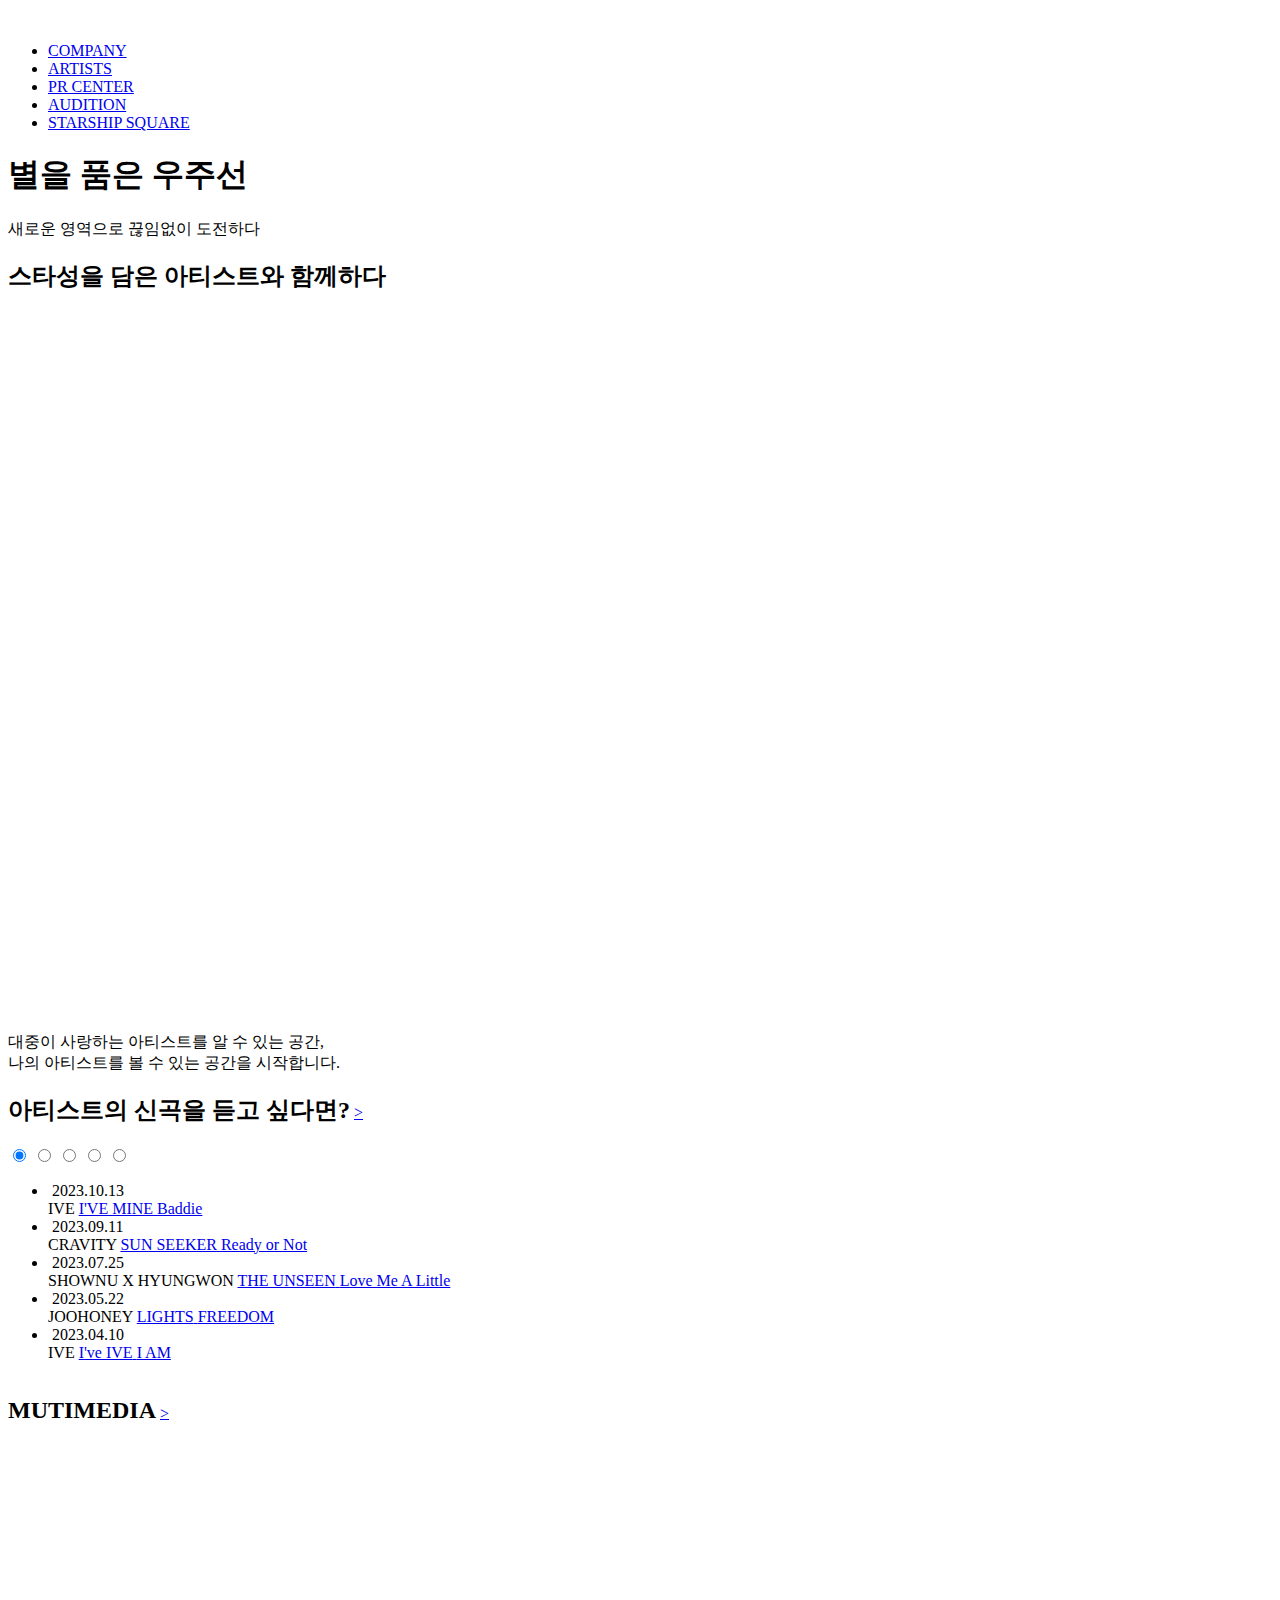
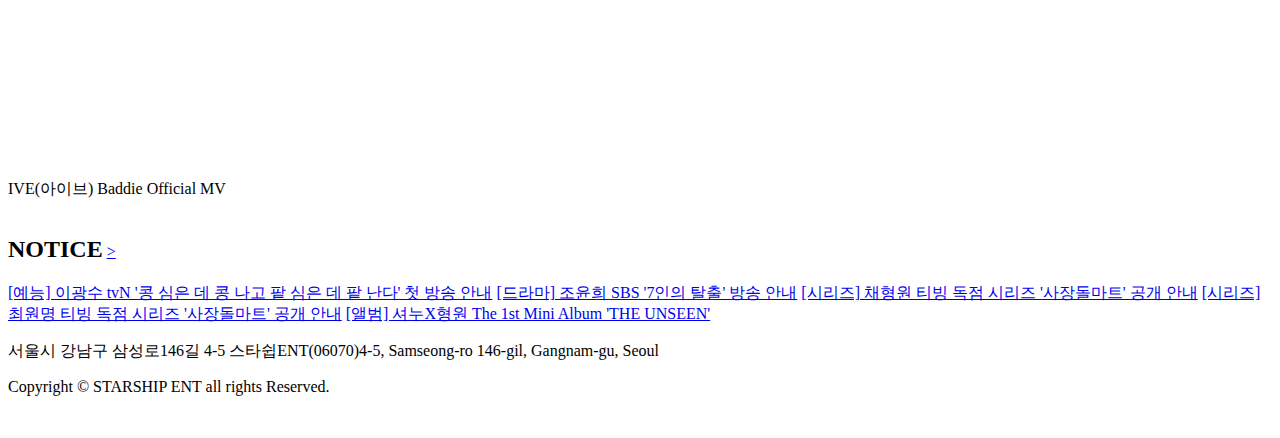
==== index.html @ 055a414c "Add files via upload" ====
<!DOCTYPE html>
<html lang="en">
<head>
    <meta charset="UTF-8">
    <meta name="viewport" content="width=device-width, initial-scale=1.0">
    <link rel="stylesheet" href="styles.css">
    <title>STARSHIP</title>
</head>
<body>
    <header>
        <div class="nav">
            <div class="logo"><a href="index.html">
                <img src="스타쉽엔터테인먼트_CI.png" alt="">
            </a></div>
            <div class="menu">
                <ul>
                    <li><a href="company.html">COMPANY</a></li>
                    <li><a href="artist.html">ARTISTS</a></li>
                    <li><a href="prcenter.html">PR CENTER</a></li>
                    <li><a href="audition.html">AUDITION</a></li>
                    <li><a href="https://www.starship-square.com/">STARSHIP SQUARE</a></li>
                </ul>
            </div>
        </div>
        <div class="hero">
            <h1>별을 품은 우주선</h1>
            <p>새로운 영역으로 끊임없이 도전하다</p>
        </div>
    </header>
    <main>
        <div class="know">
            <h2>스타성을 담은 아티스트와 함께하다</h2>
            <div class="sl">
                <div class="im"><img src="cravity.jpg" alt=""></div>
                <div class="im"><img src="p_jeongsewoon_1.jpg" alt=""></div>
                <div class="im"><img src="p_leekwangsoo.jpg" alt=""></div>
                <div class="im"><img src="p_youngmin.jpg" alt=""></div>
                <div class="im"><img src="p_wjsn.jpg" alt=""></div>
                <div class="im"><img src="p_shinseungho.jpg" alt=""></div>
                <div class="im"><img src="p_ryuhyeyoung.jpg" alt=""></div>
                <div class="im"><img src="p_jungwonchang.jpg" alt=""></div>
                <div class="im"><img src="p_brothersu.jpg" alt=""></div>
                <div class="im"><img src="p_jangdaa.png" alt=""></div>
                <div class="im"><img src="cravity.jpg" alt=""></div>
                <div class="im"><img src="p_jeongsewoon_1.jpg" alt=""></div>
                <div class="im"><img src="p_leekwangsoo.jpg" alt=""></div>
                <div class="im"><img src="p_youngmin.jpg" alt=""></div>
                <div class="im"><img src="p_wjsn.jpg" alt=""></div>
                <div class="im"><img src="p_shinseungho.jpg" alt=""></div>
                <div class="im"><img src="p_ryuhyeyoung.jpg" alt=""></div>
                <div class="im"><img src="p_jungwonchang.jpg" alt=""></div>
                <div class="im"><img src="p_brothersu.jpg" alt=""></div>
                <div class="im"><img src="p_jangdaa.png" alt=""></div>
            </div>
            <div class="sl">
                <div class="im"><img src="p_kwill.jpg" alt=""></div>
                <div class="im"><img src="p_kimbeom.jpg" alt=""></div>
                <div class="im"><img src="p_monstax.jpg" alt=""></div>
                <div class="im"><img src="p_goara.jpg" alt=""></div>
                <div class="im"><img src="p_songseungheon.jpg" alt=""></div>
                <div class="im"><img src="p_ive.jpg" alt=""></div>
                <div class="im"><img src="p_songhayoon.jpg" alt=""></div>
                <div class="im"><img src="p_jeonsomin.jpg" alt=""></div>
                <div class="im"><img src="p_soobin.jpg" alt=""></div>
                <div class="im"><img src="p_choiwonmyeong.jpg" alt=""></div>
                <div class="im"><img src="p_kwill.jpg" alt=""></div>
                <div class="im"><img src="p_kimbeom.jpg" alt=""></div>
                <div class="im"><img src="p_monstax.jpg" alt=""></div>
                <div class="im"><img src="p_goara.jpg" alt=""></div>
                <div class="im"><img src="p_songseungheon.jpg" alt=""></div>
                <div class="im"><img src="p_ive.jpg" alt=""></div>
                <div class="im"><img src="p_songhayoon.jpg" alt=""></div>
                <div class="im"><img src="p_jeonsomin.jpg" alt=""></div>
                <div class="im"><img src="p_soobin.jpg" alt=""></div>
                <div class="im"><img src="p_choiwonmyeong.jpg" alt=""></div>
            </div>
            <div class="st">
              <div class="line"><span class="poin">대중이 사랑하는 아티스트</span><span class="nor">를 알 수 있는 공간,</span></div>
              <div class="line"><span class="poin">나의 아티스트</span><span class="nor">를 볼 수 있는 공간을 시작합니다.</span></div>
            </div>
        </div>
        <div id="mu">
          <div class="text-more">
            <h2 style="display: inline-block;">아티스트의 신곡을 듣고 싶다면?</h2> <span><a href="prcenter.html" class="more">></a></span>
        </div>
                <div class="section">
                  <input type="radio" class="slot" name="slide" id="slide01" checked>
                  <input type="radio" class="slot" name="slide" id="slide02">
                  <input type="radio" class="slot" name="slide" id="slide03">
                  <input type="radio" class="slot" name="slide" id="slide04">
                  <input type="radio" class="slot" name="slide" id="slide05">
            
                  <div class="slidewrap">
                    <ul class="slidelist">
                      <li>
                        <a>
                          <label for="slide05" class="left"></label>
                          <img src="https://cdnimg.melon.co.kr/cm2/album/images/113/33/459/11333459_20231013103537_1000.jpg?faf3d08c19b6937258fd17162051dbc8/melon/quality/80/optimize"
                            alt="" width="350px">
                            <label for="slide02" class="right"></label>
                            <span class="datete">2023.10.13</span>
                          <div class="txt">
                            <span class="date">IVE</span>
                            <a href="https://www.melon.com/album/detail.htm?albumId=11333459" class="mu-lin">
                            <span class="title">I'VE MINE</span>
                            <span class="name">Baddie</span>
                          </a>
                          </div>
                        </a>
                      </li>
                      <li>
                        <a>
                          <label for="slide01" class="left"></label>
                          <img
                            src="https://cdnimg.melon.co.kr/cm2/album/images/113/18/005/11318005_20230911131859_1000.jpg?0e2ffbc99a0d0b1f7ffd1929bab01551/melon/quality/80/optimize"
                            alt="" width="350px">
                          <label for="slide03" class="right"></label>
                          <span class="datete">2023.09.11</span>
                          <div class="txt">
                            <span class="date">CRAVITY</span>
                            <a href="https://www.melon.com/album/detail.htm?albumId=11318005" class="mu-lin">
                            <span class="title">SUN SEEKER</span>
                            <span class="name">Ready or Not</span>
                            </a>
                          </div>
                        </a>
                      </li>
                      <li>
                        <a>
                          <label for="slide02" class="left"></label>
                          <img
                            src="https://cdnimg.melon.co.kr/cm2/album/images/112/91/612/11291612_20230724155538_1000.jpg?666a932a29066b6ec668c2d84c4a0f93/melon/quality/80/optimize"
                            alt="" width="350px">
                          <label for="slide04" class="right"></label>
                          <span class="datete">2023.07.25</span>
                          <div class="txt">
                            <span class="date">SHOWNU X HYUNGWON</span>
                            <a href="https://www.melon.com/album/detail.htm?albumId=11291612" class="mu-lin">
                            <span class="title">THE UNSEEN</span>
                            <span class="name">Love Me A Little</span>
                            </a>
                          </div>
                        </a>
                      </li>
                      <li>
                        <a>
                          <label for="slide03" class="left"></label>
                          <img src="https://cdnimg.melon.co.kr/cm2/album/images/112/49/077/11249077_20230522111009_1000.jpg?d5525242aa5a45f24585cd843d3219ab/melon/quality/80/optimize"
                            alt="" width="350px">
                            <label for="slide05" class="right"></label>
                            <span class="datete">2023.05.22</span>
                          <div class="txt">
                            <span class="date">JOOHONEY</span>
                            <a href="https://www.melon.com/album/detail.htm?albumId=11249077" class="mu-lin">
                            <span class="title">LIGHTS</span>
                            <span class="name">FREEDOM</span>
                            </a>
                          </div>
                        </a>
                      </li>
                      <li>
                        <a>
                          <label for="slide04" class="left"></label>
                          <img src="https://cdnimg.melon.co.kr/cm2/album/images/112/11/297/11211297_20230410151046_1000.jpg?1af1b1d675154cbc4d581f9b36c75ebf/melon/quality/80/optimize"
                            alt="" width="350px">
                            <label for="slide01" class="right"></label>
                            <span class="datete">2023.04.10</span>
                          <div class="txt">
                            <span class="date">IVE</span>
                            <a href="https://www.melon.com/album/detail.htm?albumId=11211297" class="mu-lin">
                            <span class="title">I've IVE</span>
                            <span class="name">I AM</span>
                            </a>
                          </div>
                        </a>
                      </li>
                    </ul>
                  </div>
                </div>
                </a>
              </div>
              <div class="mus">
                <div class="text-more">
                    <h2 style="display: inline-block;">MUTIMEDIA</h2> <span><a href="#" class="more">></a></span>
                </div>
                <iframe width="560" height="315" src="https://www.youtube.com/embed/Da4P2uT4mVc?si=kbrC0Az6dJPvC8Ch" title="YouTube video player" frameborder="0" allow="accelerometer; autoplay; clipboard-write; encrypted-media; gyroscope; picture-in-picture; web-share" allowfullscreen></iframe>
                <p class="mutititle">IVE(아이브) Baddie Official MV</p>
              </div>
              <div class="mus">
                <div class="text-more">
                    <h2 style="display: inline-block;">NOTICE</h2> <span><a href="#" class="more">></a></span>
                </div>
                <div class="noti">
                    <a href="#" class="nt">[예능] 이광수 tvN '콩 심은 데 콩 나고 팥 심은 데 팥 난다' 첫 방송 안내</a>
                    <a href="#" class="nt">[드라마] 조윤희 SBS '7인의 탈출' 방송 안내</a>
                    <a href="#" class="nt">[시리즈] 채형원 티빙 독점 시리즈 '사장돌마트' 공개 안내</a>
                    <a href="#" class="nt">[시리즈] 최원명 티빙 독점 시리즈 '사장돌마트' 공개 안내</a>
                    <a href="#" class="nt">[앨범] 셔누X형원 The 1st Mini Album 'THE UNSEEN'</a>
                </div>
              </div>
    </main>
    <footer>
        <div class="ft">
            <p>서울시 강남구 삼성로146길 4-5 스타쉽ENT(06070)4-5, Samseong-ro 146-gil, Gangnam-gu, Seoul</p>
            <p>Copyright © STARSHIP ENT all rights Reserved.</p>
            <div class="sns">
              <a href="https://www.instagram.com/officialstarship/"><img src="instagram.png" alt=""></a>
              <a href="https://twitter.com/STARSHIPent"><img src="twitter-alt.png" alt=""></a>
              <a href="https://www.facebook.com/officialstarship"><img src="facebook.png" alt=""></a>
              <a href="https://www.youtube.com/user/starshipTV"><img src="youtube.png" alt=""></a>
            </div>
        </div>
    </footer>
</body>
</html>
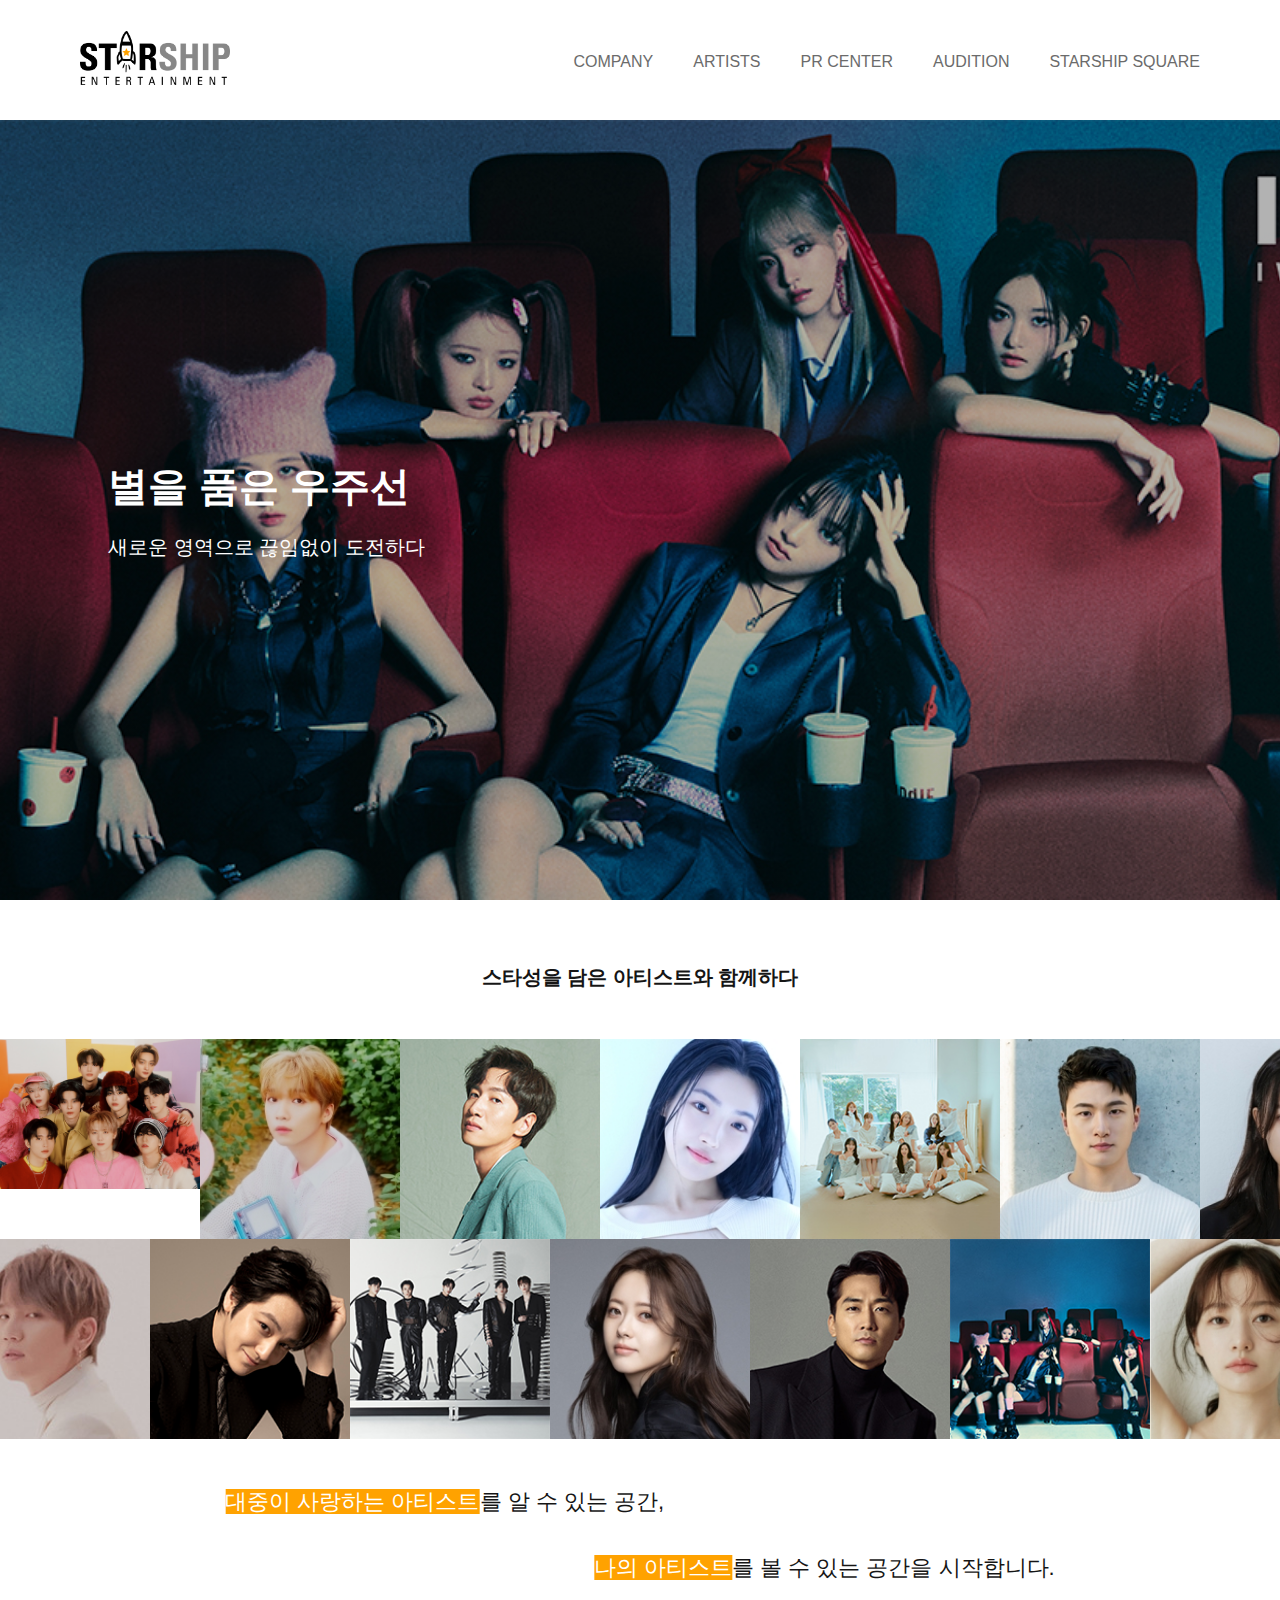
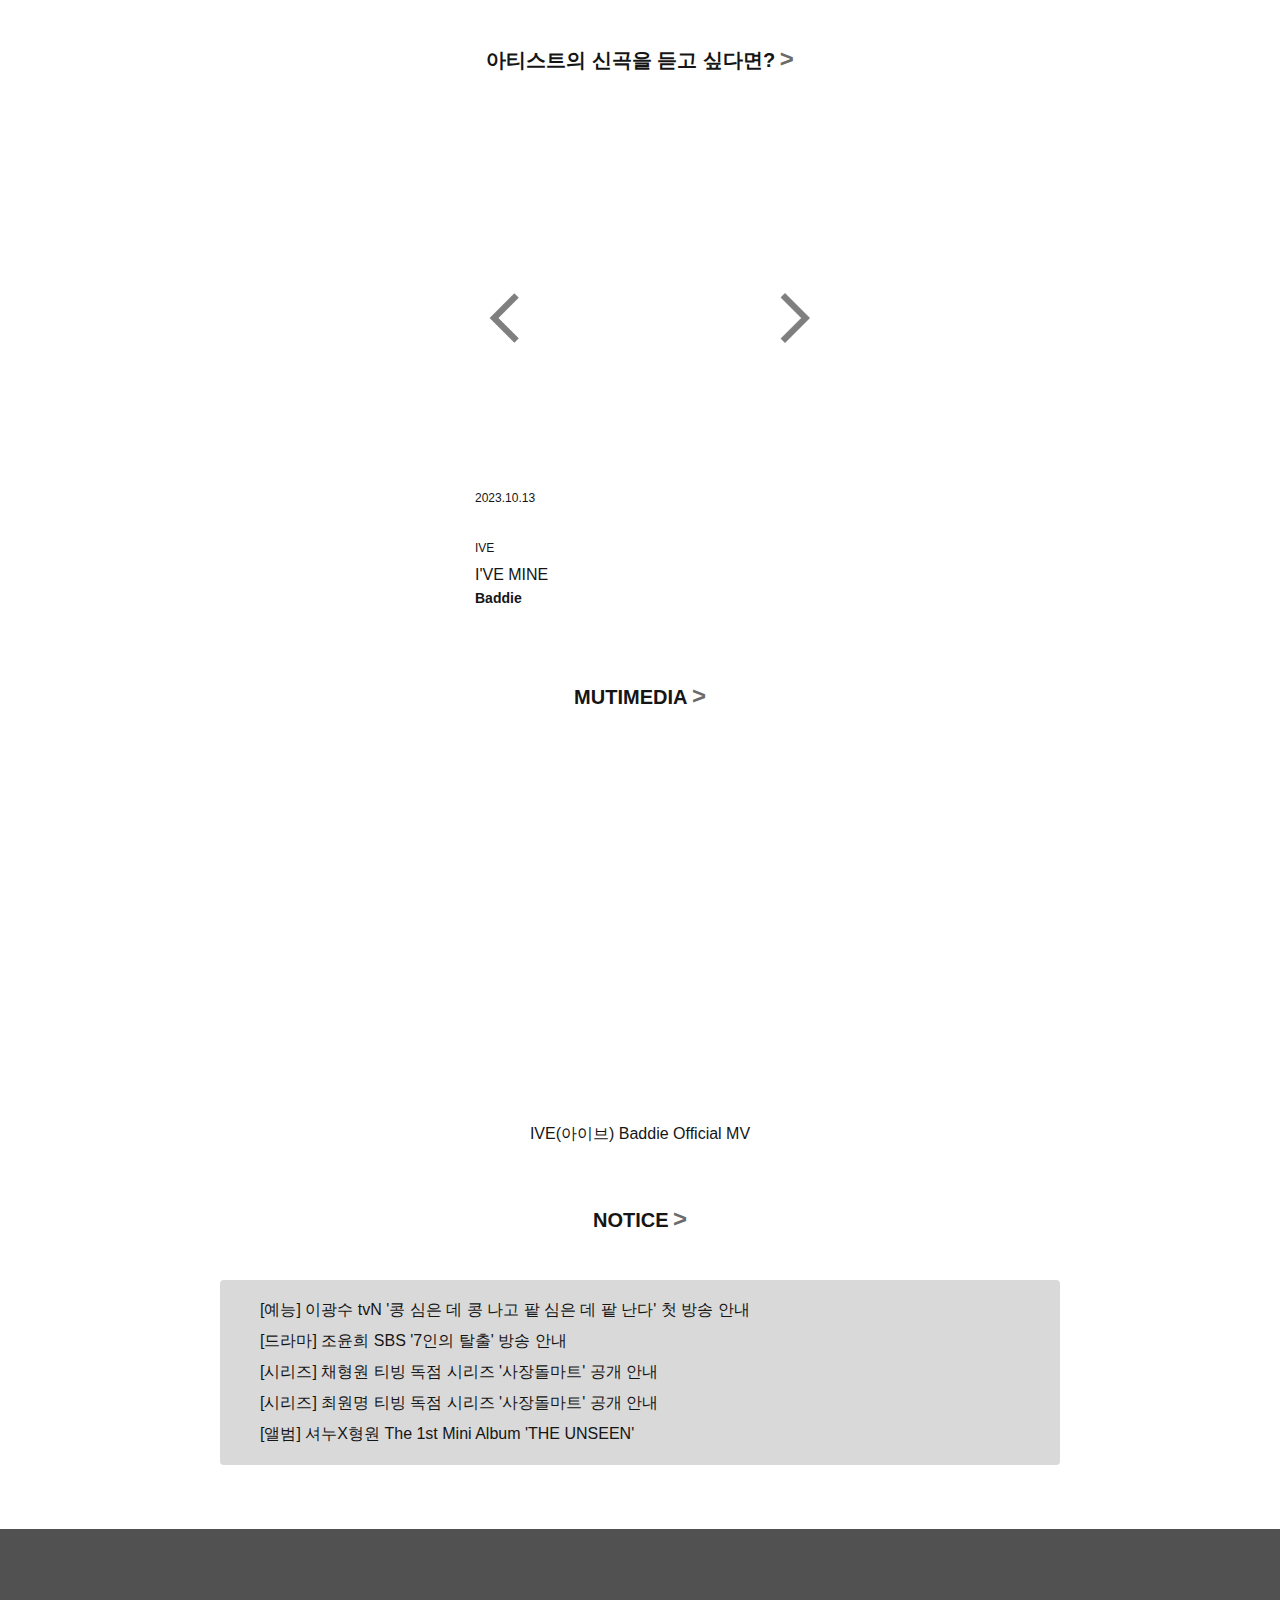
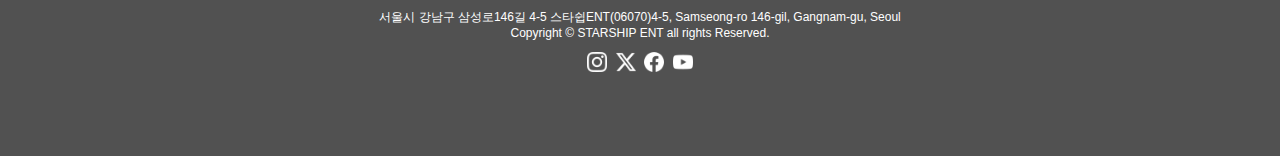
==== commit 43c7b4c7: "Update index.html" ====
--- a/index.html
+++ b/index.html
@@ -6,6 +6,17 @@
     <link rel="stylesheet" href="styles.css">
     <title>STARSHIP</title>
 </head>
+    <script type="text/javascript">
+    (function(w, d, a){
+        w.__beusablerumclient__ = {
+            load : function(src){
+                var b = d.createElement("script");
+                b.src = src; b.async=true; b.type = "text/javascript";
+                d.getElementsByTagName("head")[0].appendChild(b);
+            }
+        };w.__beusablerumclient__.load(a + "?url=" + encodeURIComponent(d.URL));
+    })(window, document, "//rum.beusable.net/load/b231204e104231u020");
+    </script>
 <body>
     <header>
         <div class="nav">
@@ -212,4 +223,4 @@
         </div>
     </footer>
 </body>
-</html>+</html>
--- a/styles.css
+++ b/styles.css
@@ -0,0 +1,564 @@
+*{
+    margin: 0;
+    padding: 0;
+    font-family: "inter",sans-serif;
+    color: #151515;
+    font-size: 16px;
+    box-sizing: border-box;
+}
+header{
+    width: 100vw;
+    height: 100vh;
+    display: flex;
+    /* align-items: center; */
+}
+.nav{
+    display: flex;
+    align-items: center;
+    justify-content: space-between;
+    position: absolute;
+    height: 120px;
+    top: 0;
+    right: 0;
+    left: 0;
+}
+.logo{
+    margin-left: 80px;
+}
+.logo img{
+    width: 150px;
+}
+.menu{
+    margin-right: 60px;
+}
+.menu ul{
+    display: flex;
+    justify-content: flex-end;
+}
+.menu li{
+    list-style: none;
+    margin-left: 20px;
+    margin-right: 20px;
+    font-size: 20px;
+    font-weight: 400;
+}
+a{
+    text-decoration: none;
+    color: #6B6B6B;
+}
+.menu li a:hover{
+    color: #FFA200;
+}
+@media (max-width:393px) {
+    *{
+        font-size: 8px;
+        margin: 0;
+        padding: 0;
+    }
+    .nav{
+        flex-wrap: wrap;
+        height: auto;
+    }
+    .logo{
+        order: 0;
+        margin-left: 20px;
+        margin-top: 12px;
+    }
+    .logo img{
+        width: 58px;
+    }
+    .menu{
+        order: 1;
+        width: 100%;
+        flex: 0 5 auto;
+        margin-left: 10px;
+        margin-right: 0;
+    }
+    .menu ul{
+        justify-content: flex-start;
+    }
+    .menu li{
+        margin-left: 10px;
+        margin-right: 10px;
+        box-sizing: border-box;
+    }
+}
+.hero{
+    height: calc(100vh - 120px);
+    width: 100%;
+    background-image: linear-gradient(rgba(0, 0, 0, 0.3),rgba(0, 0, 0, 0.3)), url("ive_1080_04.jpg");
+    background-repeat: no-repeat;
+    background-size: cover;
+    margin-top: 120px;
+    display: flex;
+    flex-direction: column;
+    justify-content: center;
+}
+h1{
+    margin-left: 108px;
+    /* height: calc(100vh - 120px); */
+    color: white;
+    font-size: 40px;
+    font-weight: 900;
+    margin-bottom: 20px;
+}
+p{
+    color: white;
+    font-size: 20px;
+    font-weight: 400;
+    margin-left: 108px;
+}
+/*2번째 슬라이드*/
+.know{
+    display: flex;
+    flex-direction: column;
+    align-items: center;
+    overflow: hidden;
+}
+h2{
+    margin-top: 64px;
+    font-size: 20px;
+    font-weight: 900;
+    margin-bottom: 48px;
+    text-align: center;
+}
+.sl{
+    display: flex;
+    flex-wrap: nowrap;
+    /* overflow-x: hidden;
+    overflow-y: hidden; */
+    width: 1280px;
+    height: 200px;
+    position: relative;
+    animation: movingforward 100s linear infinite;
+}
+.im{
+    width: 200px;
+}
+img{
+    width: 200px;
+}
+.sl:nth-child(3){
+    transform: translateX(-50px);
+    animation: movingforward2 100s linear infinite;
+    animation-direction: reverse;
+}
+@keyframes movingforward {
+    from { transform: translateX(-173%); }
+    to { transform: translateX(-16%);} 
+}
+@keyframes movingforward2 {
+    from { transform: translateX(-180%); }
+    to { transform: translateX(-25%);} 
+}
+.st{
+    margin-top: 48px;
+}
+.nor{
+    font-size: 22px;
+}
+.poin{
+    font-size: 22px;
+    background-color: #FFA200;
+    color: white;
+}
+.line{
+    margin-bottom: 36px;
+}
+.line:nth-child(1){
+    transform: translateX(-40%);
+}
+.line:nth-child(2){
+    margin-bottom: 0;
+    transform: translateX(40%);
+}
+/*제목 옆 화살표*/
+.mus{
+    text-align: center;
+}
+.more{
+    display: inline-block;
+    font-size: 24px;
+    font-weight: 900;
+}
+.more:hover{
+    color: #FFA200;
+}
+/* 노래 */
+#mu{
+    text-align: center;
+  }
+.slot{
+    opacity: 0;
+}
+.section input[id="slide"] {
+    display: none;
+}
+.section{
+    overflow: hidden;
+    height: 500px;
+}
+.section .slidewrap {
+    max-width: 450px;
+    margin: 0 auto;
+    overflow: hidden;
+}
+.section .slidelist {
+    white-space: nowrap;
+    height: 468px;
+    font-size:16px;
+    margin-left: 10px;
+    margin-right: 10px;
+  }
+.section .slidelist > li {
+    display: inline-block;
+    vertical-align: middle;
+    width: 450px;
+    transition: all 0.5s;
+}
+.section .slidelist > li > a {
+    display: block;
+    position: relative;
+    height: 350px;
+    width: 450px;
+    margin: 0;
+    text-align: center;
+}
+.section .slidelist > li > a img {
+    width: 100%;
+    padding-left: 50px;
+    padding-right: 50px;
+}
+.section .slidelist > li > .txt {
+    text-align: left;
+}
+.section .slidelist label {
+    padding: 30px;
+    margin: 20px;
+    /* margin-top: 0px; */
+    transform: translateY(-50%);
+    cursor: pointer;
+    position: absolute;
+    z-index: 10;
+    top: 45%
+}
+.section .slidelist .datete{
+    text-align: center;
+    /* transform: translateX(-50%); */
+    position: absolute;
+    padding-left: 0;
+    left: 0;
+    bottom: 0;
+    transform: translateY(110%);
+    z-index: 5;
+    padding-left: 50px;
+    font-size: 12px;
+}
+.section .slidelist .txt {
+    text-align: center;
+    transform: translateX(-50%);
+    position: absolute;
+    padding-top: 48px;
+    padding-left: 300px;
+    z-index: 5;
+}
+.section .slidelist .txt .mu-lin{
+    text-decoration: none;
+    color: #151515;
+    margin: 0;
+}
+.section .slidelist .txt .date{
+    font-size: 12px;
+    text-align: left;
+    margin: 10px;
+}
+.section .slidelist .txt .title{
+      display: block;
+      /* position: relative; */
+      width: 200px;
+      height: 20px;
+      text-align: left;
+      margin: 10px 10px 4px 10px;
+      font-size: 16px;
+      font-weight: 400;
+  }
+  .section .slidelist .txt .name{
+      display: block;
+      /* position: relative; */
+      width: 200px;
+      height: 20px;
+      text-align: left;
+      margin: 4px 10px 10px 10px;
+      font-size: 14px;
+      font-weight: 700; 
+  }
+  .section .slidelist .left {
+    left: 30px;
+    background: url('arrow_back.png') center center / 100% no-repeat;
+    opacity: 50%;
+  }
+  .section .slidelist .right {
+    right: 30px;
+    background: url('arrow_forward.png') center center / 100% no-repeat;
+    opacity: 50%;
+  }
+  .section [id="slide01"]:checked ~ .slidewrap .slidelist > li {transform:translateX(0%);}
+  .section [id="slide02"]:checked ~ .slidewrap .slidelist > li {transform:translateX(-103%);}
+  .section [id="slide03"]:checked ~ .slidewrap .slidelist > li {transform:translateX(-205%);}
+  .section [id="slide04"]:checked ~ .slidewrap .slidelist > li {transform:translateX(-305%);}
+  .section [id="slide05"]:checked ~ .slidewrap .slidelist > li {transform:translateX(-405%);}
+
+/* 멀티미디어 */
+.mutititle{
+    font-size: 16px;
+    color: #151515;
+    margin-left: 0;
+    text-align: center;
+    margin-top: 48px;
+}
+/*공지*/
+.noti{
+    display: inline-block;
+    background-color: #D9D9D9;
+    width: 840px;
+    text-align: left;
+    border-radius: 4px;
+    margin-bottom: 64px;
+}
+.noti .nt{
+    display: block;
+    margin-top: 10px;
+    margin-bottom: 10px;
+    font-size: 16px;
+    margin-left: 40px;
+    color: #151515;
+}
+.nt:hover{
+    color: #bc7700;
+}
+.noti .nt:nth-child(1){
+    margin-top: 20px;
+}
+.noti .nt:nth-child(5){
+    margin-bottom: 20px;
+}
+footer{
+    background-color: #515151;
+    width: 100%;
+    padding-top: 80px;
+    padding-bottom: 80px;
+    text-align: center;
+}
+footer p{
+    margin-left: 0;
+    font-size: 12px;
+    font-weight: 400;
+    text-align: center;
+}
+.sns{
+    margin-top: 12px;
+}
+.sns img{
+    width: 20px;
+    margin-left: 2px;
+    margin-right: 2px;
+}
+@media (max-width:393px) {
+    header{
+        height: 455px;
+    }
+    .hero{
+        height: 382px;
+        width: 100%;
+        margin-top: 73px;
+        margin-bottom: 0;
+    }
+    h1{
+        margin-left: 31px;
+        font-size: 16px;
+        font-weight: 900;
+        margin-bottom: 8px;
+    }
+    p{
+        font-size: 10px;
+        margin-left: 31px;
+    }
+    h2{
+        font-size: 12px;
+        margin-top: 24px;
+        margin-bottom: 20px;
+    }
+    .sl{
+        width: 100%;
+        height: 110px;
+    }
+    .im{
+        width: 110px;
+    }
+    img{
+        width: 110px;
+    }
+    .st{
+        margin-top: 20px;
+    }
+    .nor{
+        font-size: 12px;
+    }
+    .poin{
+        font-size: 12px;
+        background-color: #FFA200;
+        color: white;
+    }
+    .line{
+        margin-bottom: 8px;
+        text-align: center;
+    }
+    .line:nth-child(1){
+        transform: translateX(0%);
+    }
+    .line:nth-child(2){
+        margin-bottom: 0;
+        transform: translateX(0%);
+    }
+    .more{
+        display: inline-block;
+        font-size: 12px;
+        font-weight: 900;
+    }
+    /* 노래 */
+    .section{
+        overflow: hidden;
+        height: 234px;
+    }
+    .section .slidewrap {
+        max-width: 190px;
+        margin: 0 auto;
+    }
+    .section .slidelist {
+        white-space: nowrap;
+        height: 234px;
+        font-size: 8px;
+        margin-left: 0px;
+        margin-right: 5px;
+      }
+    .section .slidelist > li {
+        display: inline-block;
+        vertical-align: middle;
+        width: 190px;
+        transition: all 0.5s;
+    }
+    .section .slidelist > li > a {
+        display: block;
+        position: relative;
+        height: 150px;
+        width: 190px;
+        margin: 0;
+        text-align: center;
+    }
+    .section .slidelist > li > a img {
+        width: 100%;
+        padding-left: 20px;
+        padding-right: 20px;
+    }
+      .section .slidelist label {
+        padding: 16px;
+        margin: 10px;
+        transform: translateY(-50%);
+        cursor: pointer;
+        position: absolute;
+        z-index: 10;
+        top: 45%
+      }
+    .section .slidelist .datete{
+        text-align: center;
+        position: absolute;
+        padding-left: 0;
+        left: 0;
+        bottom: 0;
+        transform: translateY(110%);
+        z-index: 5;
+        padding-left: 22px;
+        font-size: 6px;
+    }
+    .section .slidelist .txt {
+        text-align: center;
+        transform: translateX(-50%);
+        position: absolute;
+        padding-top: 20px;
+        padding-left: 150px;
+        z-index: 5;
+    }
+    .section .slidelist .txt .date{
+        font-size: 6px;
+        text-align: left;
+        margin: 5px;
+    }
+    .section .slidelist .txt .title{
+          display: block;
+          /* position: relative; */
+          width: 100px;
+          height: 14px;
+          text-align: left;
+          margin: 5px 10px 2px 5px;
+          font-size: 10px;
+          font-weight: 400;
+      }
+    .section .slidelist .txt .name{
+          display: block;
+          /* position: relative; */
+          width: 100px;
+          height: 10px;
+          text-align: left;
+          margin: 2px 10px 5px 5px;
+          font-size: 8px;
+          font-weight: 700; 
+    }
+    .section .slidelist .left {
+        left: 10px;
+        background: url('arrow_back.png') center center / 100% no-repeat;
+        opacity: 50%;
+    }
+    .section .slidelist .right {
+        right: 10px;
+        background: url('arrow_forward.png') center center / 100% no-repeat;
+        opacity: 50%;
+    }
+    iframe{
+        height: 140px;
+        width: 248px;
+    }
+    .mutititle{
+        font-size: 8px;
+        margin-top: 20px;
+    }
+    .noti{
+        display: inline-block;
+        background-color: #D9D9D9;
+        width: 352px;
+        text-align: left;
+        border-radius: 4px;
+        margin-bottom: 24px;
+    }
+    .noti .nt{
+        display: block;
+        margin-top: 5px;
+        margin-bottom: 5px;
+        font-size: 8px;
+        margin-left: 24px;
+    }
+    footer{
+        padding-top: 42px;
+        padding-bottom: 42px;
+    }
+    footer p{
+        font-size: 6px;
+    }
+    .sns{
+        margin-top: 6px;
+    }
+    .sns img{
+        width: 10px;
+        margin-left: 1px;
+        margin-right: 1px;
+    }
+}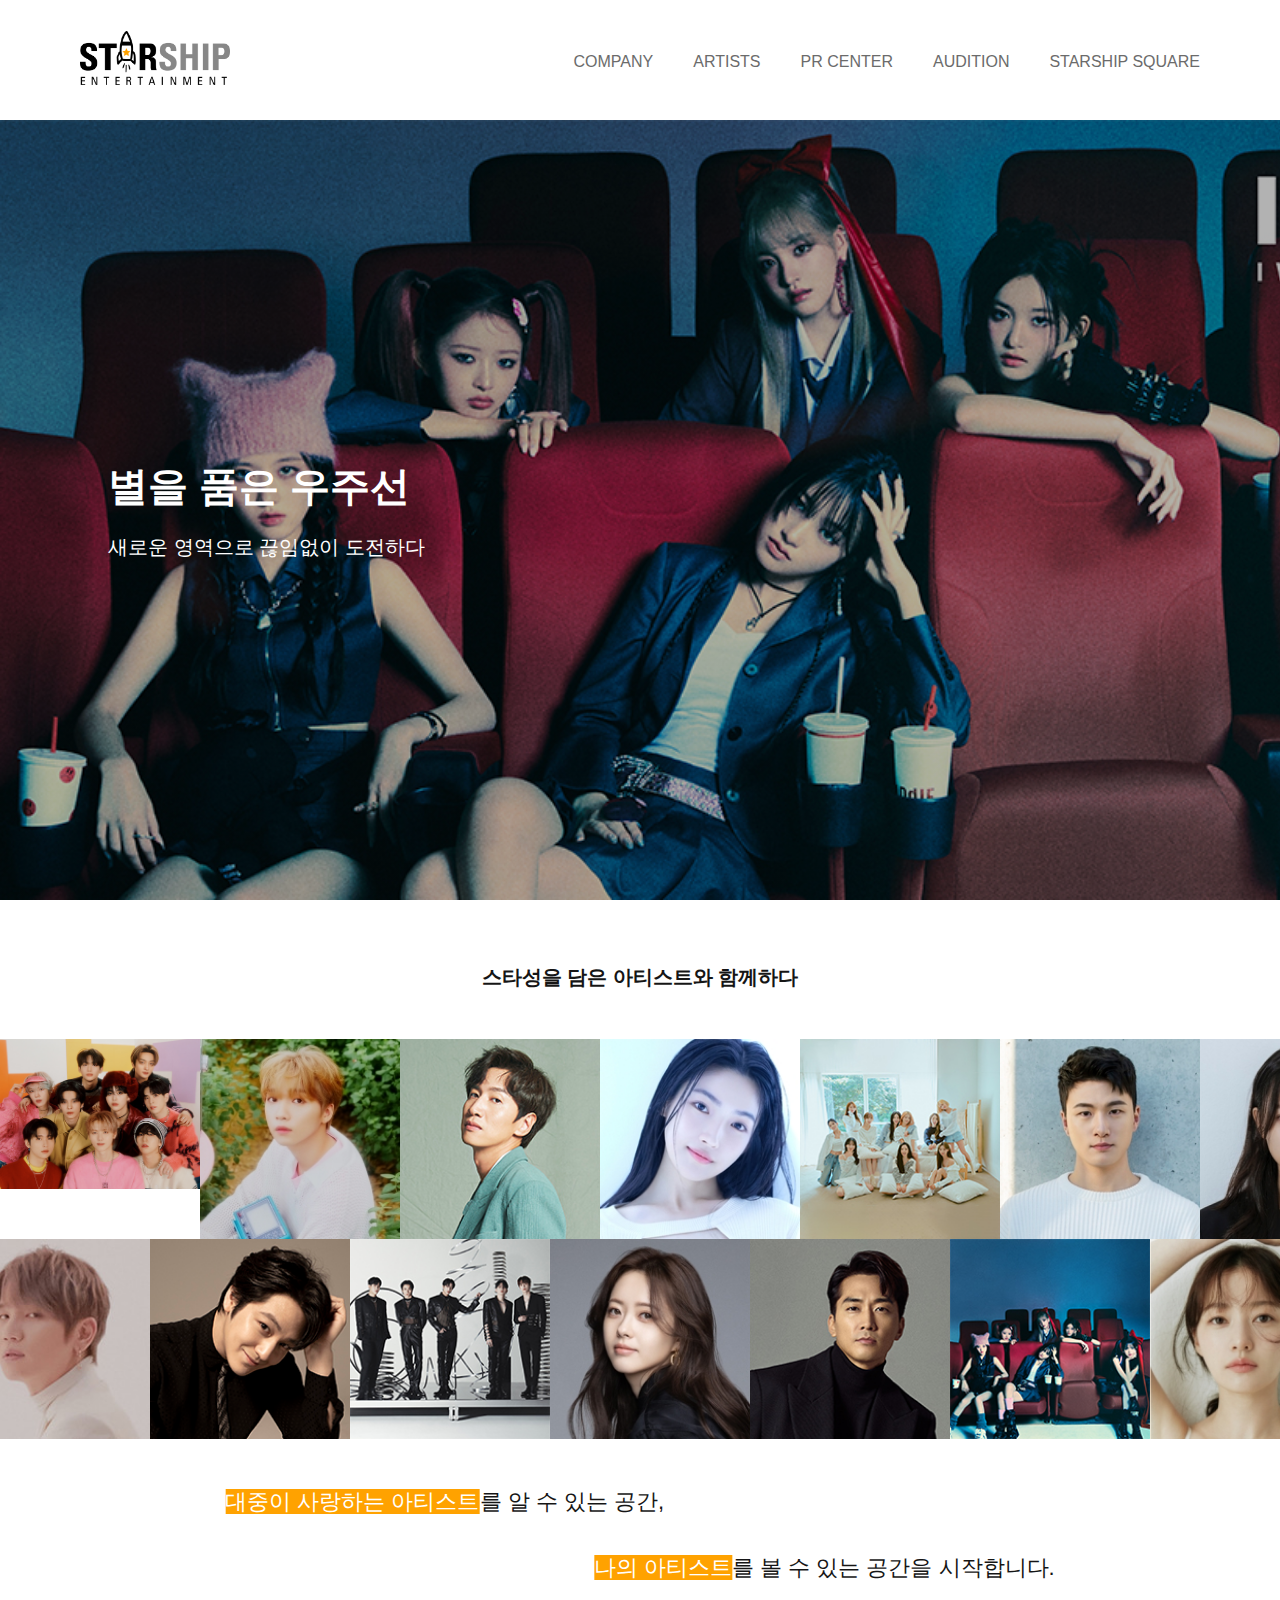
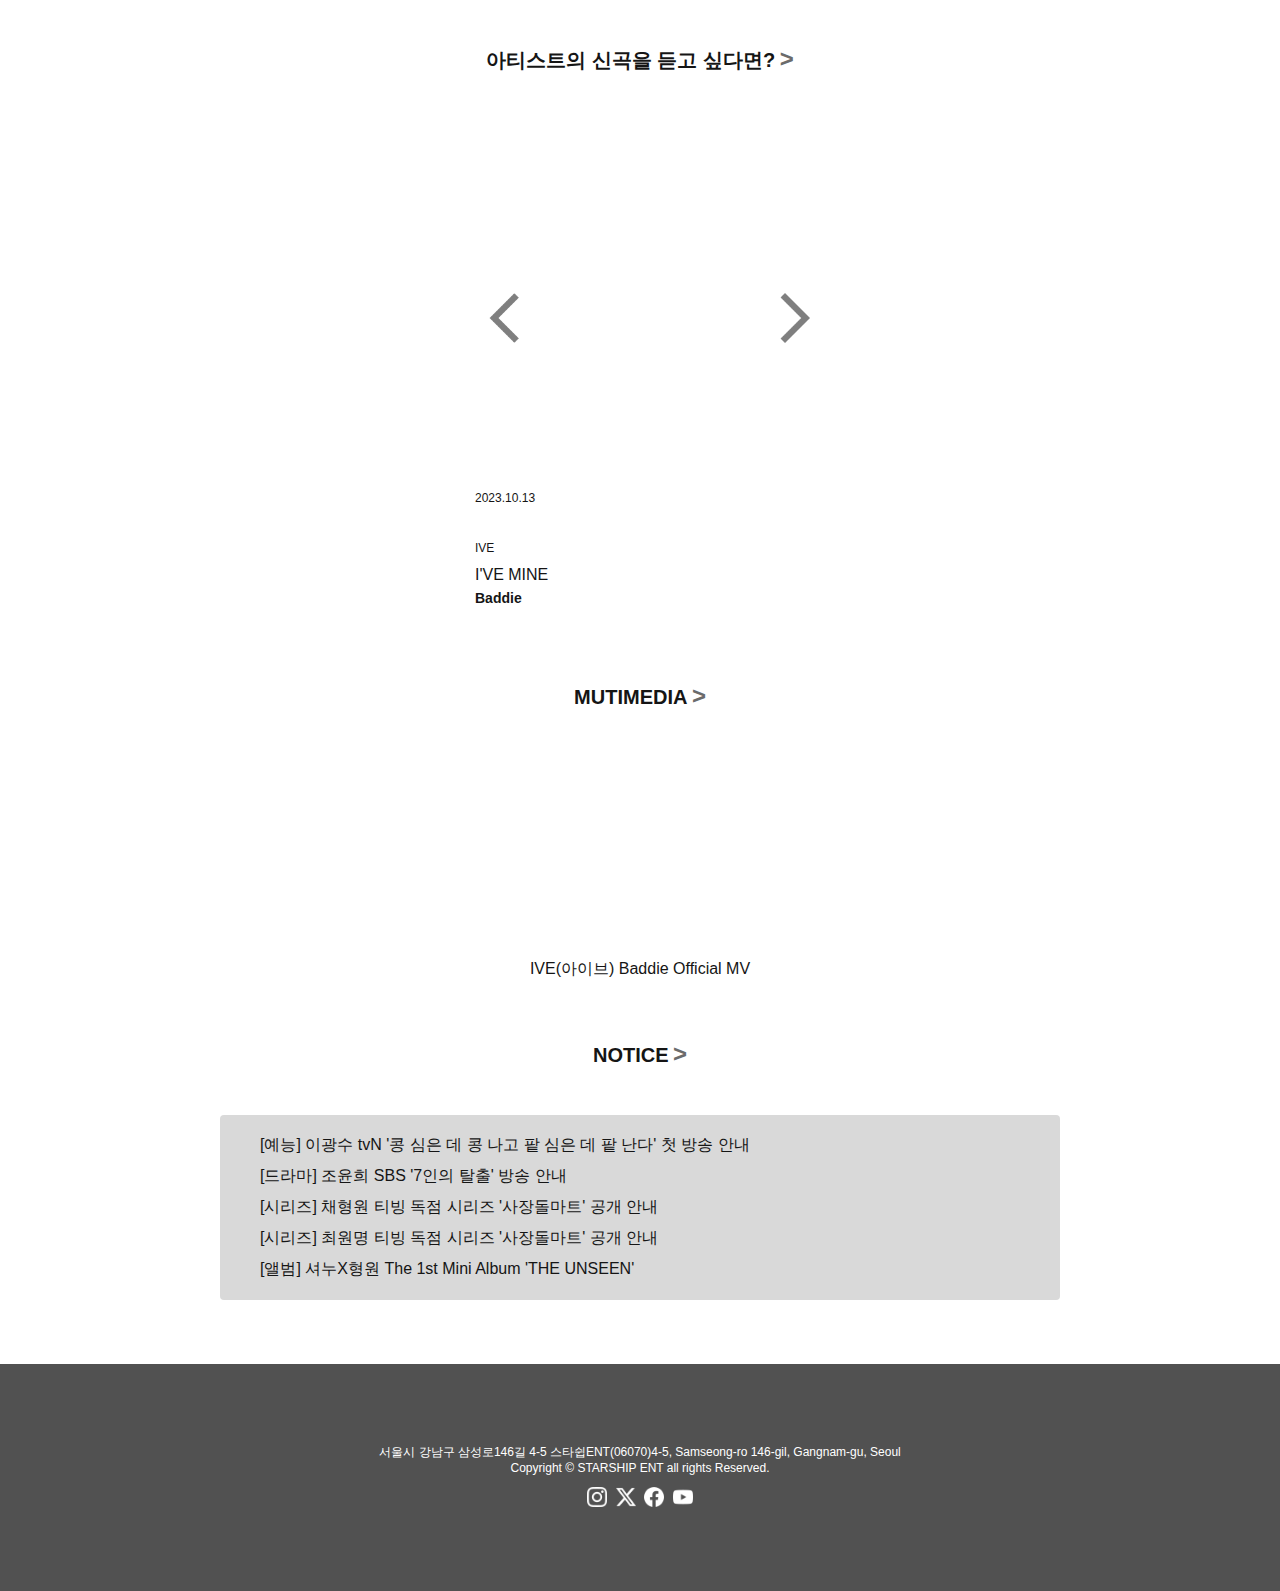
==== commit feaec436: "Update index.html" ====
--- a/index.html
+++ b/index.html
@@ -194,7 +194,7 @@
                 <div class="text-more">
                     <h2 style="display: inline-block;">MUTIMEDIA</h2> <span><a href="#" class="more">></a></span>
                 </div>
-                <iframe width="560" height="315" src="https://www.youtube.com/embed/Da4P2uT4mVc?si=kbrC0Az6dJPvC8Ch" title="YouTube video player" frameborder="0" allow="accelerometer; autoplay; clipboard-write; encrypted-media; gyroscope; picture-in-picture; web-share" allowfullscreen></iframe>
+                <iframe src="https://www.youtube.com/embed/Da4P2uT4mVc?si=kbrC0Az6dJPvC8Ch" title="YouTube video player" frameborder="0" allow="accelerometer; autoplay; clipboard-write; encrypted-media; gyroscope; picture-in-picture; web-share" allowfullscreen></iframe>
                 <p class="mutititle">IVE(아이브) Baddie Official MV</p>
               </div>
               <div class="mus">
--- a/styles.css
+++ b/styles.css
@@ -49,7 +49,7 @@
 .menu li a:hover{
     color: #FFA200;
 }
-@media (max-width:393px) {
+@media (max-width:412px) {
     *{
         font-size: 8px;
         margin: 0;
@@ -363,7 +363,7 @@
     margin-left: 2px;
     margin-right: 2px;
 }
-@media (max-width:393px) {
+@media (max-width:412px) {
     header{
         height: 455px;
     }
@@ -561,4 +561,4 @@
         margin-left: 1px;
         margin-right: 1px;
     }
-}+}
